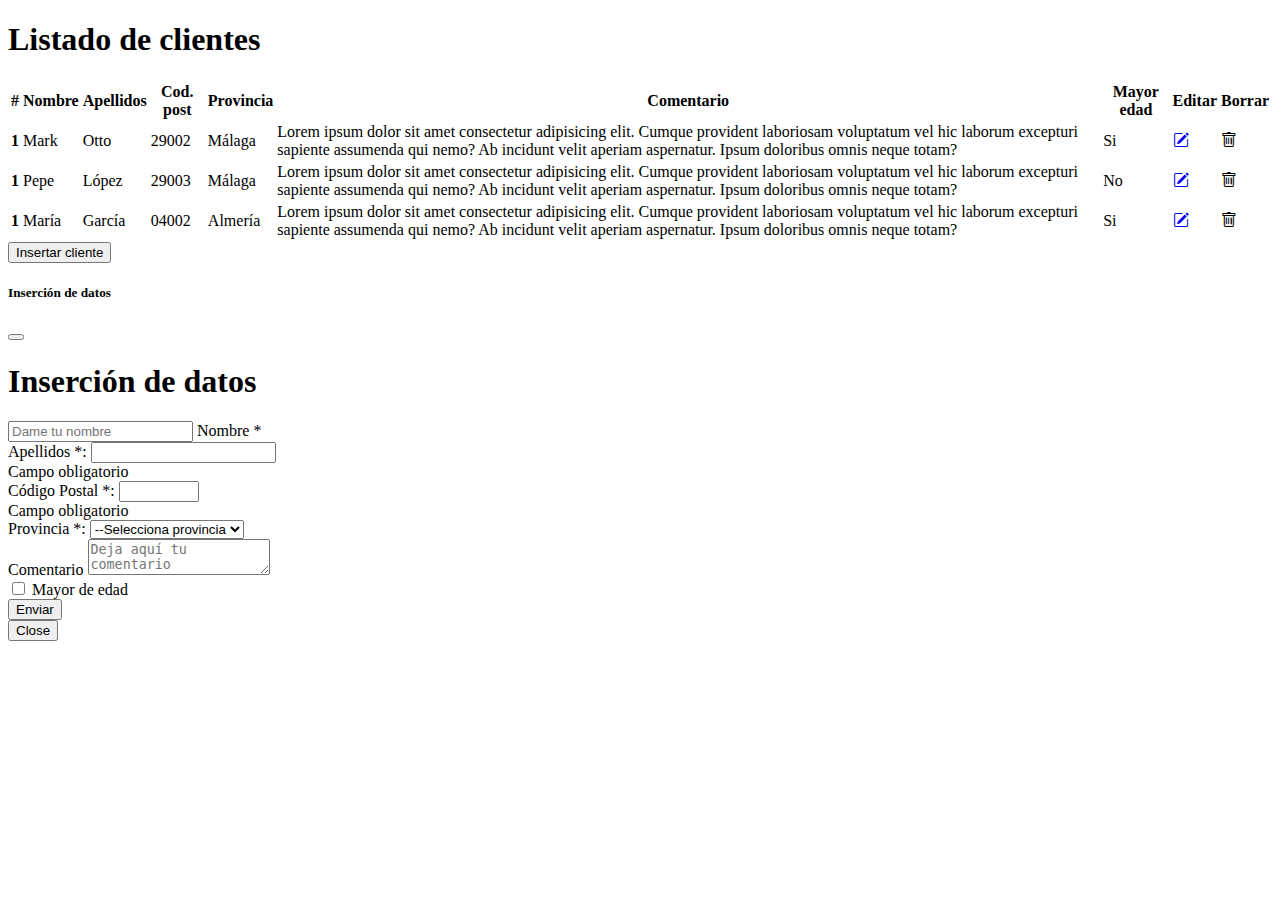
==== consulta.html @ c0c53e9f "Add files via upload" ====
<!DOCTYPE html>
<html lang="en">
<head>
    <meta charset="UTF-8">
    <meta http-equiv="X-UA-Compatible" content="IE=edge">
    <meta name="viewport" content="width=device-width, initial-scale=1.0">
    <title>Consulta de la tabla de Datos</title>
    <link href="https://cdn.jsdelivr.net/npm/bootstrap@5.1.3/dist/css/bootstrap.min.css" rel="stylesheet" integrity="sha384-1BmE4kWBq78iYhFldvKuhfTAU6auU8tT94WrHftjDbrCEXSU1oBoqyl2QvZ6jIW3" crossorigin="anonymous">
    <link rel="stylesheet" href="https://cdn.jsdelivr.net/npm/bootstrap-icons@1.8.1/font/bootstrap-icons.css">
</head>
<body class="bg-secondary">
    <div id="wrapper" class="container-fluid bg-light p-5">
      <h1 class="text-center py-3 text-danger">Listado de clientes</h1>
      <div class="table-responsive">
        <table class="table table-striped table-hover align-middle">
            <thead>
              <tr class="table-success">
                <th scope="col">#</th>
                <th scope="col">Nombre</th>
                <th scope="col">Apellidos</th>
                <th scope="col">Cod. post</th>
                <th scope="col">Provincia</th>
                <th scope="col">Comentario</th>
                <th scope="col">Mayor edad</th>
                <th scope="col">Editar</th>
                <th scope="col">Borrar</th>
              </tr>
            </thead>
            <!-- para maquetar, ponemos datos en las celdas a mano, pero en realidad, las filas se generan dentro de un bucle for, que recorre las filas devueltas por una query
            "SELECT * FROM tabla" de la base de datos-->
            <tbody>
              <tr>
                <th scope="row">1</th>
                <td>Mark</td>
                <td>Otto</td>
                <td>29002</td>
                <td>Málaga</td>
                <td>Lorem ipsum dolor sit amet consectetur adipisicing elit. Cumque provident laboriosam voluptatum vel hic laborum excepturi sapiente assumenda qui nemo? Ab incidunt velit aperiam aspernatur. Ipsum doloribus omnis neque totam?</td>
                <td>Si</td>
                <!-- el icono del lápiz queda encuadrado en un vínculo en el que se abre la ventana de edición. Programado en JSP, enviaría con la URL los datos del cliente en particular que se edita para cargar los campos del formulario de edición -->
                <td><a href="./edicion.html" target="_blank"><i class="bi bi-pencil-square fs-3 text-success"></i></a></td>
                <!-- el icono de la basura, dispara la aparición de una ventana de confirmación, con 2 botones: aceptar y cancelar. Según el que pulse, se cierra la ventana y se obtiene uno de dos valores: true y false. Si true, se sigue borrando, si false se aborta la operación -->
                <td><i class="bi bi-trash text-danger fs-3" onclick="confirm('Estás seguro de que quieres BORRAR este registro?')"></i></td>
              </tr>
              <tr>
                <th scope="row">1</th>
                <td>Pepe</td>
                <td>López</td>
                <td>29003</td>
                <td>Málaga</td>
                <td>Lorem ipsum dolor sit amet consectetur adipisicing elit. Cumque provident laboriosam voluptatum vel hic laborum excepturi sapiente assumenda qui nemo? Ab incidunt velit aperiam aspernatur. Ipsum doloribus omnis neque totam?</td>
                <td>No</td>
                <td><a href="./edicion.html" target="_blank"><i class="bi bi-pencil-square fs-3 text-success"></i></a></td>
                <td><i class="bi bi-trash text-danger fs-3" onclick="confirm('Estás seguro de que quieres BORRAR este registro?')"></i></td>
              </tr>
              <tr>
                <th scope="row">1</th>
                <td>María</td>
                <td>García</td>
                <td>04002</td>
                <td>Almería</td>
                <td>Lorem ipsum dolor sit amet consectetur adipisicing elit. Cumque provident laboriosam voluptatum vel hic laborum excepturi sapiente assumenda qui nemo? Ab incidunt velit aperiam aspernatur. Ipsum doloribus omnis neque totam?</td>
                <td>Si</td>
                <td><a href="./edicion.html" target="_blank"><i class="bi bi-pencil-square fs-3 text-success"></i></a></td>
                <td><i class="bi bi-trash text-danger fs-3" onclick="confirm('Estás seguro de que quieres BORRAR este registro?')"></i></td>
              </tr>
            </tbody>
          </table>
        </div><!-- fin de table-responsive-->

        <!-- botón insertar que dispara un modal par
             formulario de inserción (ESTO ES UNA
             OPCIÓN)-->
        <button type="button" class="btn btn-success" 
        data-bs-toggle="modal" data-bs-target="#formularioInsertar">Insertar cliente</button>

        <!-- el contenido de la ventana modal-->

        <div class="modal fade" id="formularioInsertar" tabindex="-1" aria-labelledby="formularioInsertar" aria-hidden="true">
          <div class="modal-dialog">
            <div class="modal-content">
              <div class="modal-header">
                <h5 class="modal-title" id="formularioInsertar">Inserción de datos</h5>
                <button type="button" class="btn-close" data-bs-dismiss="modal" aria-label="Close"></button>
              </div>
              <div class="modal-body">
                <form method="post" action="" class="border border-primary p-4">
                  <h1 class="text-center py-3 text-danger">Inserción de datos</h1>
                  <!-- introducción de nombre con efecto placeholder -->
                  <div class="form-floating mb-3">
                      <input type="text" class="form-control" id="nombre" name="nombre" 
                      placeholder="Dame tu nombre" required>
                      <label for="nombreHelp" class="form-label">Nombre *</label>
                  </div>
                  <!-- introducción de apellidos con label y aclaración por debajo -->
                  <div class="mb-3">
                      <label for="apellidos" class="form-label">Apellidos *:</label>
                      <input type="text" class="form-control" id="apellidos" name="apellidos" aria-describedby="apellidosHelp" required>
                      <div id="apellidosHelp" class="form-text">Campo obligatorio</div>
                  </div>
                  <!-- campo de tipo number con un mínimo y un máximo -->
                  <div class="mb-3">
                      <label for="codpostal" class="form-label">Código Postal *:</label>
                      <input type="number" min="29001" max="29999" class="form-control" id="codpostal" name="codpostal" aria-describedby="codpostalHelp" required> 
                      <div id="codpostalHelp" class="form-text">Campo obligatorio</div>
                  </div>
                  <!-- vamos a incluir un campo desplegable de opciones (select) -->
                  <div class="mb-3">
                      <label for="provincia" class="form-label">Provincia *:</label>
                      <!-- para validar que verdaderamente se elije una de las opciones
                           y no se envía sin más, se tendría que evaluar mediante
                           javascript (lo veremos más adelante)-->
                      <select class="form-select" aria-label="Selecciona provincia"
                       id="provincia" name="provincia">
                          <option>--Selecciona provincia</option>
                          <option value="malaga">Málaga</option>
                          <option value="granada">Granada</option>
                          <option value="almeria">Almería</option>
                      </select>
                  </div>
                  <!-- campo de texto. No se suele validar -->
                  <div class="mb-3">
                      <label for="comentario">Comentario</label>
                      <textarea class="form-control" placeholder="Deja aquí tu comentario" id="comentario" name="comentario"></textarea>
                      
                    </div>

                    <!-- campo booleano, casilla de verificación
                         suele ir asociado con un dato verdadero/falso o
                         con una aceptación de condiciones EN CUYO CASO, 
                         SE CONTROLARÍA LA OBLIGATORIEDAD DE MARCARLA
                         DESDE JAVASCRIPT -->

                    <div class="mb-3 form-check">
                      <input type="checkbox" class="form-check-input" id="mayoredad" name="mayoredad">
                      <label class="form-check-label" for="mayoredad">Mayor de edad</label>
                    </div>
                  <button type="submit" class="btn btn-primary">Enviar</button>
              </form>
              </div><!-- body del modal-->
              <div class="modal-footer">
                <button type="button" class="btn btn-secondary" data-bs-dismiss="modal">Close</button>
                
              </div>
            </div>
          </div>
        </div>

    </div>
    <script src="https://cdn.jsdelivr.net/npm/bootstrap@5.1.3/dist/js/bootstrap.bundle.min.js" integrity="sha384-ka7Sk0Gln4gmtz2MlQnikT1wXgYsOg+OMhuP+IlRH9sENBO0LRn5q+8nbTov4+1p" crossorigin="anonymous"></script>
</body>
</html>
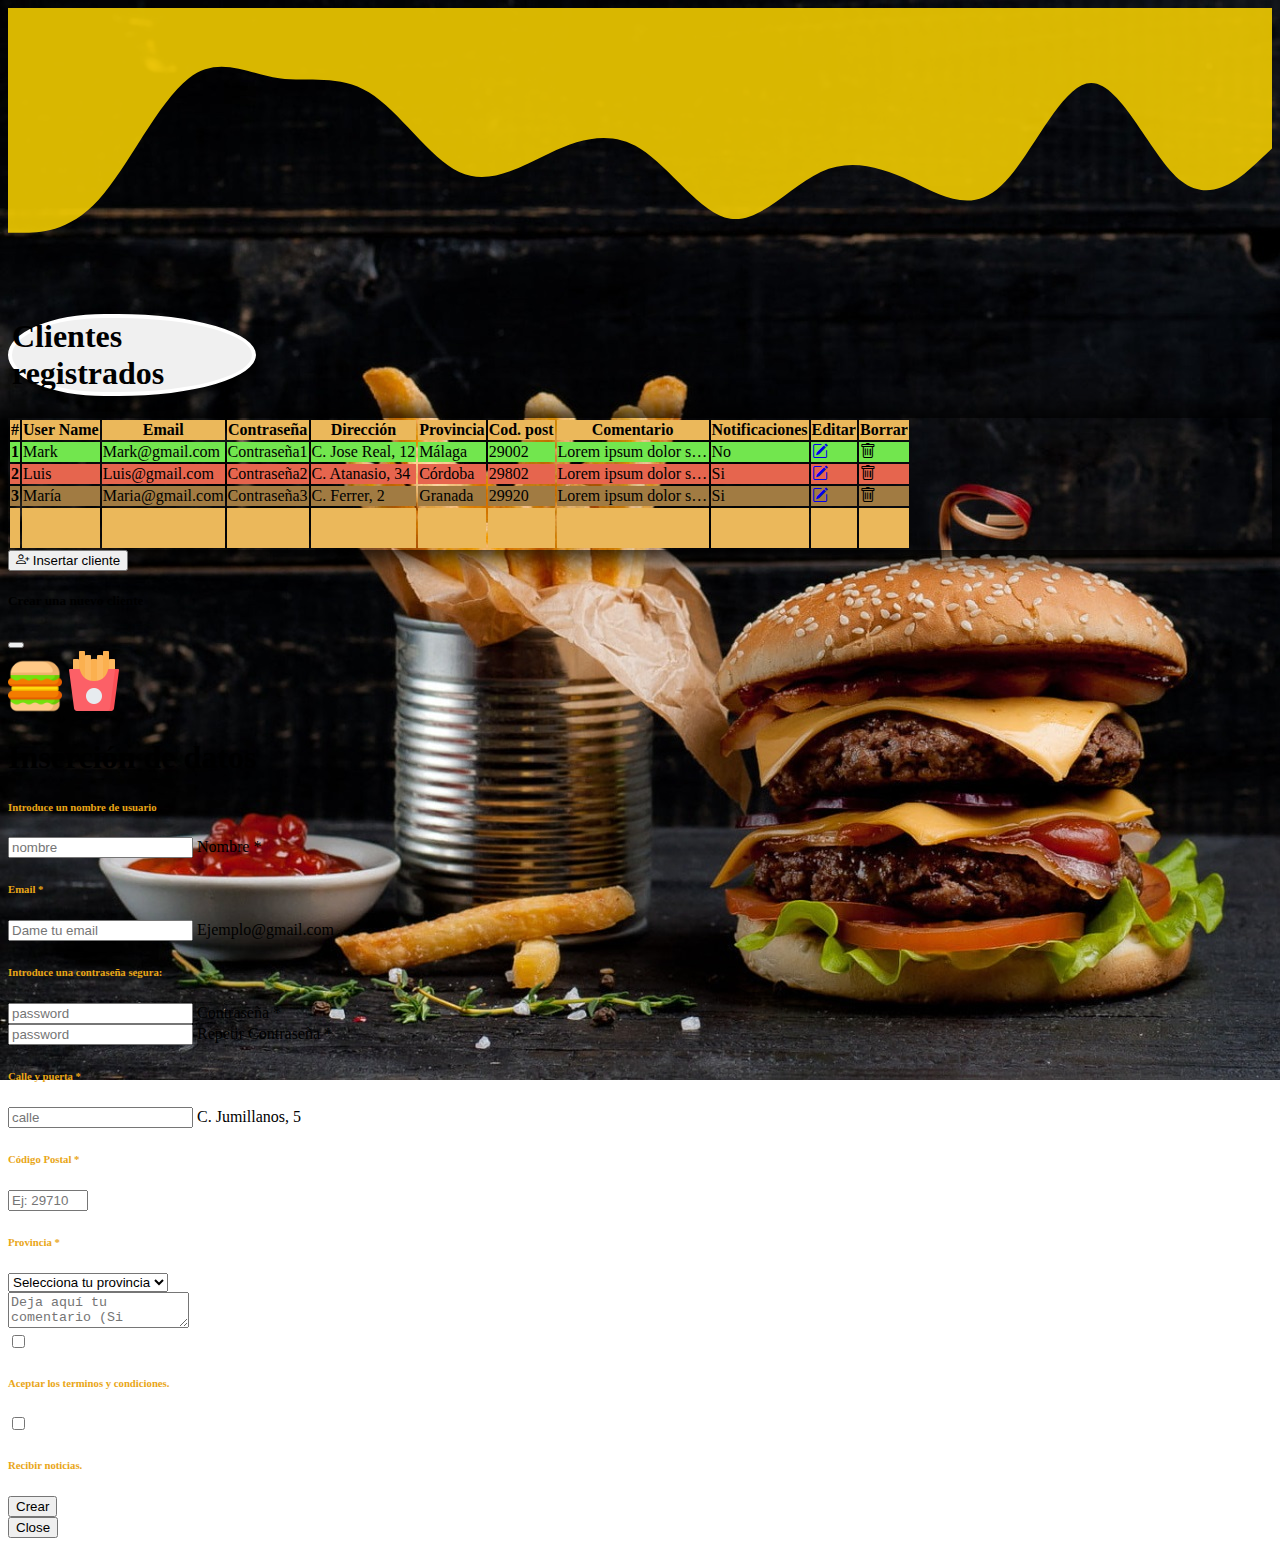
==== commit 379c9369: "Add files via upload" ====
--- a/consulta.html
+++ b/consulta.html
@@ -5,23 +5,29 @@
     <meta http-equiv="X-UA-Compatible" content="IE=edge">
     <meta name="viewport" content="width=device-width, initial-scale=1.0">
     <title>Consulta de la tabla de Datos</title>
+    <link rel="stylesheet" href="./styles/consulta.css">
+    <link rel="stylesheet" href="./styles/registro.css">
     <link href="https://cdn.jsdelivr.net/npm/bootstrap@5.1.3/dist/css/bootstrap.min.css" rel="stylesheet" integrity="sha384-1BmE4kWBq78iYhFldvKuhfTAU6auU8tT94WrHftjDbrCEXSU1oBoqyl2QvZ6jIW3" crossorigin="anonymous">
     <link rel="stylesheet" href="https://cdn.jsdelivr.net/npm/bootstrap-icons@1.8.1/font/bootstrap-icons.css">
+    <link rel="shortcut icon" href="./images/burguer.svg" type="image/svg">
 </head>
-<body class="bg-secondary">
-    <div id="wrapper" class="container-fluid bg-light p-5">
-      <h1 class="text-center py-3 text-danger">Listado de clientes</h1>
-      <div class="table-responsive">
-        <table class="table table-striped table-hover align-middle">
+<body class="background-consulta" style="overflow-x: hidden;">
+  <img src="./images/Queso.svg" class="position-absolute w-100" style="opacity: 0.85;" alt="queso fundido">
+    <div id="wrapper" class=" text-center container-fluid p-5 " >
+      <h1 id="titulo" class="text-center py-3 text-danger position-relative mb-4">Clientes registrados</h1>
+      <div class="table-responsive position-relative box-shadow ">
+        <table class="table table-striped table-hover table-bordered border-dark align-middle p-0 m-0">
             <thead>
-              <tr class="table-success">
+              <tr class="bg-pan align-middle">
                 <th scope="col">#</th>
-                <th scope="col">Nombre</th>
-                <th scope="col">Apellidos</th>
+                <th scope="col">User Name</th>
+                <th scope="col">Email</th>
+                <th scope="col">Contraseña</th>
+                <th scope="col">Dirección</th>
+                <th scope="col">Provincia</th>
                 <th scope="col">Cod. post</th>
-                <th scope="col">Provincia</th>
                 <th scope="col">Comentario</th>
-                <th scope="col">Mayor edad</th>
+                <th scope="col">Notificaciones</th>
                 <th scope="col">Editar</th>
                 <th scope="col">Borrar</th>
               </tr>
@@ -29,99 +35,136 @@
             <!-- para maquetar, ponemos datos en las celdas a mano, pero en realidad, las filas se generan dentro de un bucle for, que recorre las filas devueltas por una query
             "SELECT * FROM tabla" de la base de datos-->
             <tbody>
-              <tr>
+              <tr class="bg-lechuga">
                 <th scope="row">1</th>
                 <td>Mark</td>
-                <td>Otto</td>
+                <td>Mark@gmail.com</td>
+                <td>Contraseña1</td>
+                <td>C. Jose Real, 12</td>
+                <td>Málaga</td>
                 <td>29002</td>
-                <td>Málaga</td>
-                <td>Lorem ipsum dolor sit amet consectetur adipisicing elit. Cumque provident laboriosam voluptatum vel hic laborum excepturi sapiente assumenda qui nemo? Ab incidunt velit aperiam aspernatur. Ipsum doloribus omnis neque totam?</td>
+                <td class="puntos">Lorem ipsum dolor sit amet consectetur adipisicing elit.</td>
+                <td>No</td>
+                <!-- el icono del lápiz queda encuadrado en un vínculo en el que se abre la ventana de edición. Programado en JSP, enviaría con la URL los datos del cliente en particular que se edita para cargar los campos del formulario de edición -->
+                <td><a href="./edicion.html" target="_blank"><i class="bi bi-pencil-square fs-3 text-warning"></i></a></td>
+                <!-- el icono de la basura, dispara la aparición de una ventana de confirmación, con 2 botones: aceptar y cancelar. Según el que pulse, se cierra la ventana y se obtiene uno de dos valores: true y false. Si true, se sigue borrando, si false se aborta la operación -->
+                <td><i class="bi bi-trash text-dark fs-3" onclick="confirm('Estás seguro de que quieres BORRAR este registro?')"></i></td>
+              </tr>
+              <tr class="bg-tomate">
+                <th scope="row">2</th>
+                <td>Luis</td>
+                <td>Luis@gmail.com</td>
+                <td>Contraseña2</td>
+                <td>C. Atanasio, 34</td>
+                <td>Córdoba</td>
+                <td>29802</td>
+                <td class="puntos">Lorem ipsum dolor sit amet consectetur adipisicing elit.</td>
                 <td>Si</td>
-                <!-- el icono del lápiz queda encuadrado en un vínculo en el que se abre la ventana de edición. Programado en JSP, enviaría con la URL los datos del cliente en particular que se edita para cargar los campos del formulario de edición -->
-                <td><a href="./edicion.html" target="_blank"><i class="bi bi-pencil-square fs-3 text-success"></i></a></td>
-                <!-- el icono de la basura, dispara la aparición de una ventana de confirmación, con 2 botones: aceptar y cancelar. Según el que pulse, se cierra la ventana y se obtiene uno de dos valores: true y false. Si true, se sigue borrando, si false se aborta la operación -->
-                <td><i class="bi bi-trash text-danger fs-3" onclick="confirm('Estás seguro de que quieres BORRAR este registro?')"></i></td>
+                <td><a href="./edicion.html" target="_blank"><i class="bi bi-pencil-square fs-3 text-warning"></i></a></td>
+                <td><i class="bi bi-trash text-dark fs-3" onclick="confirm('Estás seguro de que quieres BORRAR este registro?')"></i></td>
               </tr>
-              <tr>
-                <th scope="row">1</th>
-                <td>Pepe</td>
-                <td>López</td>
-                <td>29003</td>
-                <td>Málaga</td>
-                <td>Lorem ipsum dolor sit amet consectetur adipisicing elit. Cumque provident laboriosam voluptatum vel hic laborum excepturi sapiente assumenda qui nemo? Ab incidunt velit aperiam aspernatur. Ipsum doloribus omnis neque totam?</td>
-                <td>No</td>
-                <td><a href="./edicion.html" target="_blank"><i class="bi bi-pencil-square fs-3 text-success"></i></a></td>
-                <td><i class="bi bi-trash text-danger fs-3" onclick="confirm('Estás seguro de que quieres BORRAR este registro?')"></i></td>
-              </tr>
-              <tr>
-                <th scope="row">1</th>
+              <tr class="bg-carne">
+                <th scope="row">3</th>
                 <td>María</td>
-                <td>García</td>
-                <td>04002</td>
-                <td>Almería</td>
-                <td>Lorem ipsum dolor sit amet consectetur adipisicing elit. Cumque provident laboriosam voluptatum vel hic laborum excepturi sapiente assumenda qui nemo? Ab incidunt velit aperiam aspernatur. Ipsum doloribus omnis neque totam?</td>
+                <td>Maria@gmail.com</td>
+                <td>Contraseña3</td>
+                <td>C. Ferrer, 2</td>
+                <td>Granada</td>
+                <td>29920</td>
+                <td class="puntos">Lorem ipsum dolor sit amet consectetur adipisicing elit.</td>
                 <td>Si</td>
-                <td><a href="./edicion.html" target="_blank"><i class="bi bi-pencil-square fs-3 text-success"></i></a></td>
-                <td><i class="bi bi-trash text-danger fs-3" onclick="confirm('Estás seguro de que quieres BORRAR este registro?')"></i></td>
+                <td><a href="./edicion.html" target="_blank"><i class="bi bi-pencil-square fs-3 text-warning"></i></a></td>
+                <td><i class="bi bi-trash text-dark fs-3" onclick="confirm('Estás seguro de que quieres BORRAR este registro?')"></i></td>
               </tr>
             </tbody>
+            <thead height="40px" >
+              <tr class="bg-pan">
+                <td></td>
+                <td></td>
+                <td></td>
+                <td></td>
+                <td></td>
+                <td></td>
+                <td></td>
+                <td></td>
+                <td></td>
+                <td></td>
+                <td></td>
+              </tr>
+            </thead>
           </table>
         </div><!-- fin de table-responsive-->
-
+        
         <!-- botón insertar que dispara un modal par
              formulario de inserción (ESTO ES UNA
              OPCIÓN)-->
-        <button type="button" class="btn btn-success" 
-        data-bs-toggle="modal" data-bs-target="#formularioInsertar">Insertar cliente</button>
+        <button type="button" class="btn btn-success m-4" data-bs-toggle="modal" data-bs-target="#formularioInsertar"><i class="bi bi-person-plus"></i> Insertar cliente </button>
 
         <!-- el contenido de la ventana modal-->
 
         <div class="modal fade" id="formularioInsertar" tabindex="-1" aria-labelledby="formularioInsertar" aria-hidden="true">
-          <div class="modal-dialog">
-            <div class="modal-content">
+          <div class="modal-dialog ">
+            <div class="modal-content bg-dark">
               <div class="modal-header">
-                <h5 class="modal-title" id="formularioInsertar">Inserción de datos</h5>
+                <h5 class="modal-title text-warning" id="formularioInsertar">Crear una nuevo cliente</h5>
                 <button type="button" class="btn-close" data-bs-dismiss="modal" aria-label="Close"></button>
               </div>
-              <div class="modal-body">
-                <form method="post" action="" class="border border-primary p-4">
-                  <h1 class="text-center py-3 text-danger">Inserción de datos</h1>
+              <div class="modal-body text-center">
+                <img src="./images/burguer.svg" alt="burger" width="54px"><img src="./images/papas-fritas.png" alt="burger" width="64px">
+                <form method="post" action="..." class="p-3 text-start">
+                  
+                  <h1 class="text-center text-light py-3">Inserción de datos</h1>
                   <!-- introducción de nombre con efecto placeholder -->
+                  <h6 for="apellidos" class="form-label">Introduce un nombre de usuario</h6>
                   <div class="form-floating mb-3">
-                      <input type="text" class="form-control" id="nombre" name="nombre" 
-                      placeholder="Dame tu nombre" required>
-                      <label for="nombreHelp" class="form-label">Nombre *</label>
+                      <input type="text" class="form-control" id="nombre" name="nombre" placeholder="nombre" pattern="{3,8}" required>
+                      <label for="nombre" class="form-label">Nombre *</label>
                   </div>
-                  <!-- introducción de apellidos con label y aclaración por debajo -->
-                  <div class="mb-3">
-                      <label for="apellidos" class="form-label">Apellidos *:</label>
-                      <input type="text" class="form-control" id="apellidos" name="apellidos" aria-describedby="apellidosHelp" required>
-                      <div id="apellidosHelp" class="form-text">Campo obligatorio</div>
+                  <!-- Correo electronico -->
+                  <h6 for="emarilhelp" class="form-label">Email *</h6>
+                  <div class="form-floating mb-3">
+                      <input type="email" class="form-control" aria-describedby="email" id="email" placeholder="Dame tu email" name="email" pattern="^[^@]+@[^@]+\.[a-zA-Z]{2,}$" required>
+                      <label for="correoHelp" class="form-label">Ejemplo@gmail.com</label>
+                  </div>
+                  <!-- introducción de contraseña -->
+                  <h6 for="passHelp" class="form-label">Introduce una contraseña segura:</h6>
+                  <div class="form-floating mb-2"> 
+                      <input type="password" required class="form-control" id="pass" name="pass" placeholder="password" title="Debe contener Mayusculas, minusculas, digitos y tener entre 8 y 16 caracteres" pattern="^(?=\w*\d)(?=\w*[A-Z])(?=\w*[a-z])\S{8,16}$" aria-describedby="passHelp">
+                      <label for="pass" class="form-label text-indent" >Contraseña *</label>
+                  </div>
+                  <div class="form-floating mb-4"> 
+                      <input type="password" required class="form-control" id="pass2" name="pass2" placeholder="password" aria-describedby="passHelp2">
+                      <label for="pass" class="form-label text-indent" >Repetir Contraseña *</label>
+                  </div>
+                  <!--Campo calle-->
+                  <h6 for="CalleHelp" class="form-label">Calle y puerta *</h6>
+                  <div class="form-floating mb-3">
+                      <input type="text" class="form-control" id="calle" name="calle" placeholder="calle" required>
+                      <label for="Calle" class="form-label">C. Jumillanos, 5</label>
                   </div>
                   <!-- campo de tipo number con un mínimo y un máximo -->
                   <div class="mb-3">
-                      <label for="codpostal" class="form-label">Código Postal *:</label>
-                      <input type="number" min="29001" max="29999" class="form-control" id="codpostal" name="codpostal" aria-describedby="codpostalHelp" required> 
-                      <div id="codpostalHelp" class="form-text">Campo obligatorio</div>
+                      <h6 for="codpostal" class="form-label">Código Postal *</h6>
+                      <input type="number" min="29001" max="29999" class="form-control" id="codpostal" placeholder="Ej: 29710" name="codpostal" aria-describedby="codpostalHelp" required> 
                   </div>
                   <!-- vamos a incluir un campo desplegable de opciones (select) -->
                   <div class="mb-3">
-                      <label for="provincia" class="form-label">Provincia *:</label>
+                      <h6 for="provincia" class="form-label">Provincia *</h6>
                       <!-- para validar que verdaderamente se elije una de las opciones
                            y no se envía sin más, se tendría que evaluar mediante
                            javascript (lo veremos más adelante)-->
                       <select class="form-select" aria-label="Selecciona provincia"
-                       id="provincia" name="provincia">
-                          <option>--Selecciona provincia</option>
+                       id="provincia" name="provincia" required>
+                          <option value="">Selecciona tu provincia</option>
                           <option value="malaga">Málaga</option>
                           <option value="granada">Granada</option>
-                          <option value="almeria">Almería</option>
+                          <option value="Cordoba">Córdoba</option>
+                          <option value="Cadiz">Cádiz</option>
                       </select>
                   </div>
                   <!-- campo de texto. No se suele validar -->
                   <div class="mb-3">
-                      <label for="comentario">Comentario</label>
-                      <textarea class="form-control" placeholder="Deja aquí tu comentario" id="comentario" name="comentario"></textarea>
+                      <textarea class="form-control" placeholder="Deja aquí tu comentario (Si necesitas espeficicar algo)" id="comentario" name="comentario"></textarea>
                       
                     </div>
 
@@ -132,14 +175,18 @@
                          DESDE JAVASCRIPT -->
 
                     <div class="mb-3 form-check">
-                      <input type="checkbox" class="form-check-input" id="mayoredad" name="mayoredad">
-                      <label class="form-check-label" for="mayoredad">Mayor de edad</label>
+                      <input type="checkbox" class="form-check-input" id="terminos" name="terminos" required>
+                      <h6 class="form-check-label" for="terminos">Aceptar los terminos y condiciones.</h6>
                     </div>
-                  <button type="submit" class="btn btn-primary">Enviar</button>
+                    <div class="mb-3 form-check">
+                      <input type="checkbox" class="form-check-input" id="noticias" name="noticias">
+                      <h6 class="form-check-label" for="noticias">Recibir noticias.</h6>
+                    </div>
+                  <button type="submit" class="btn w-100 btn-warning border">Crear</button>
               </form>
               </div><!-- body del modal-->
               <div class="modal-footer">
-                <button type="button" class="btn btn-secondary" data-bs-dismiss="modal">Close</button>
+                <button type="button" class="btn btn-danger" data-bs-dismiss="modal">Close</button>
                 
               </div>
             </div>
--- a/styles/consulta.css
+++ b/styles/consulta.css
@@ -0,0 +1,50 @@
+/*titulo sesamo*/
+#titulo {
+    display:inline-block;
+    border: solid 4px #fff;
+    background-color: rgb(240, 240, 240);
+    width: 240px;
+    border-radius: 70% 100% 100% 70% / 90% 90% 90% 90%;
+    box-shadow: 5px 5px 10px rgba(0, 0, 0, 0.637);
+}
+
+.box-shadow {
+    box-shadow: 0px 0px 20px 10px rgba(0, 0, 0, 0.747); 
+}
+
+/*imagen de fondo*/
+.background-consulta {
+    background-image: url(../images/consulta.jpg);
+    background-repeat: no-repeat;
+}
+
+/*imagen de fondo tabla*/
+.background-queso {
+    background-image: url(../images/quesoFondo.jpg);
+    background-repeat: no-repeat;
+    background-size: cover;
+}
+
+/*Colores de la tabla*/
+.bg-pan {
+    background-color: rgb(235, 184, 91);
+}
+
+.bg-carne {
+    background-color: rgb(161, 123, 66);
+}
+.bg-lechuga {
+    background-color: rgb(114, 230, 78);
+}
+
+.bg-tomate {
+    background-color: rgb(230, 101, 78);
+}
+
+/*Hace que cuando el contenido se desborda ponga puntos suspensibos */
+.puntos {
+ max-width: 150px;
+ white-space: nowrap;
+ text-overflow: ellipsis;
+ overflow: hidden;
+ }--- a/styles/registro.css
+++ b/styles/registro.css
@@ -0,0 +1,21 @@
+/*imagen de fondo*/
+.background-image {
+    background-image: url(../images/registro.jpg);
+    background-repeat: no-repeat;
+    background-size: cover;
+    background-position: 50%;
+}
+
+/*efecto cristal del formulario*/
+.glass {
+    padding: 30px 50px 30px 30px;
+    margin-right: 25px;
+    border-radius: 20px;
+    box-shadow: 0px 0px 14px 18px rgba(0, 0, 0, 0.747); 
+    background: linear-gradient(0deg, rgba(41, 41, 41, 0.651) 0%, rgba(231,133,58,0) 50%);
+    backdrop-filter: blur(3px);
+}
+
+h6 {
+    color: rgb(233, 166, 23);
+}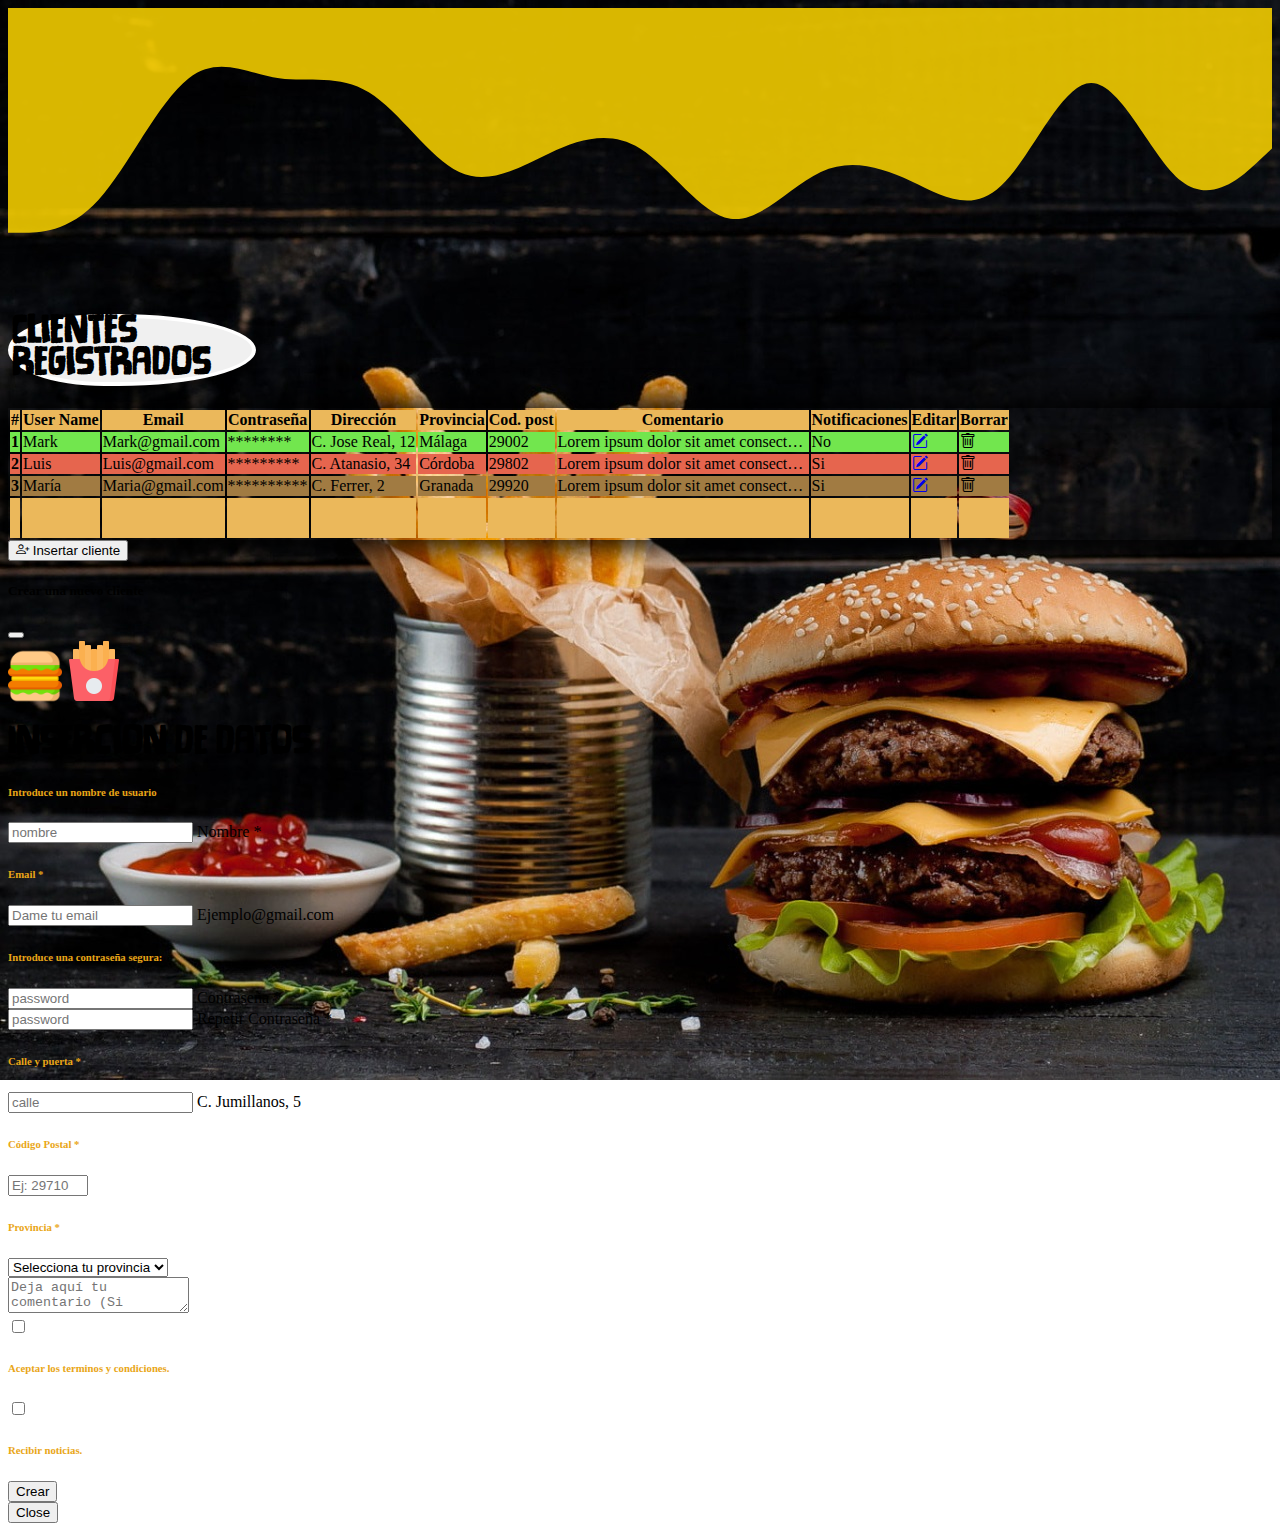
==== commit fd9dafec: "Update consulta.html" ====
--- a/consulta.html
+++ b/consulta.html
@@ -39,7 +39,7 @@
                 <th scope="row">1</th>
                 <td>Mark</td>
                 <td>Mark@gmail.com</td>
-                <td>Contraseña1</td>
+                <td>********</td>
                 <td>C. Jose Real, 12</td>
                 <td>Málaga</td>
                 <td>29002</td>
@@ -54,7 +54,7 @@
                 <th scope="row">2</th>
                 <td>Luis</td>
                 <td>Luis@gmail.com</td>
-                <td>Contraseña2</td>
+                <td>*********</td>
                 <td>C. Atanasio, 34</td>
                 <td>Córdoba</td>
                 <td>29802</td>
@@ -67,7 +67,7 @@
                 <th scope="row">3</th>
                 <td>María</td>
                 <td>Maria@gmail.com</td>
-                <td>Contraseña3</td>
+                <td>**********</td>
                 <td>C. Ferrer, 2</td>
                 <td>Granada</td>
                 <td>29920</td>
@@ -196,4 +196,4 @@
     </div>
     <script src="https://cdn.jsdelivr.net/npm/bootstrap@5.1.3/dist/js/bootstrap.bundle.min.js" integrity="sha384-ka7Sk0Gln4gmtz2MlQnikT1wXgYsOg+OMhuP+IlRH9sENBO0LRn5q+8nbTov4+1p" crossorigin="anonymous"></script>
 </body>
-</html>+</html>
--- a/styles/consulta.css
+++ b/styles/consulta.css
@@ -1,3 +1,12 @@
+@font-face {
+    font-family: cheese;
+    src: url(../founts/spicedcheeseDEMO.otf);
+}
+
+h1 {
+    font-family: cheese;
+}
+
 /*titulo sesamo*/
 #titulo {
     display:inline-block;
@@ -43,7 +52,7 @@
 
 /*Hace que cuando el contenido se desborda ponga puntos suspensibos */
 .puntos {
- max-width: 150px;
+ max-width: 250px;
  white-space: nowrap;
  text-overflow: ellipsis;
  overflow: hidden;
--- a/styles/registro.css
+++ b/styles/registro.css
@@ -1,3 +1,12 @@
+@font-face {
+    font-family: cheese;
+    src: url(../founts/spicedcheeseDEMO.otf);
+}
+
+h1 {
+    font-family: cheese;
+}
+
 /*imagen de fondo*/
 .background-image {
     background-image: url(../images/registro.jpg);
